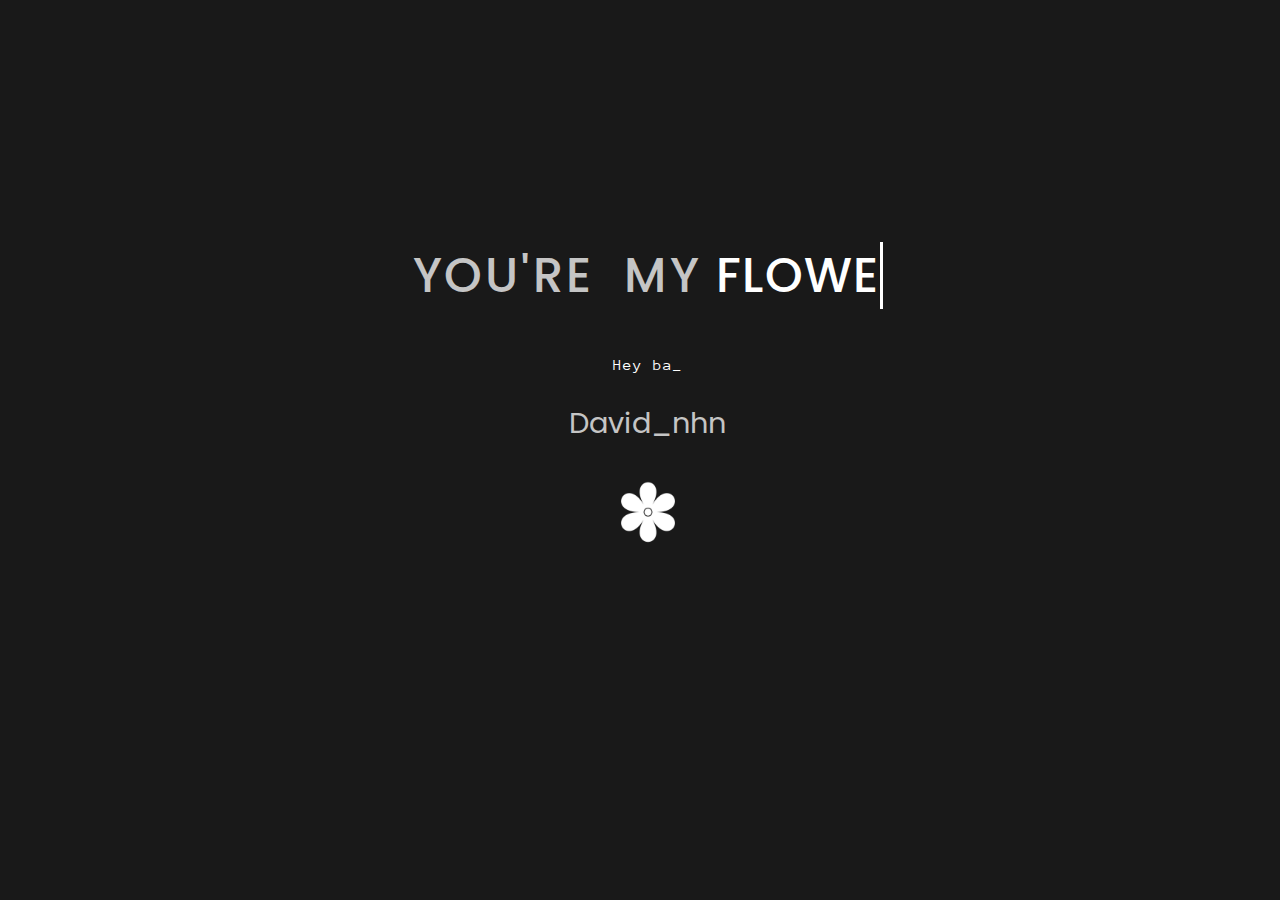
==== index.html @ d47aa094 "no message" ====
<!DOCTYPE html>
<html lang="en">

<head>
    <meta charset="UTF-8">
    <meta http-equiv="X-UA-Compatible" content="IE=edge">
    <meta name="viewport" content="width=device-width, initial-scale=1.0">
    <link rel="stylesheet" href="css/style.css">
    <link rel="icon" href="img/flowers.png" type="image/x-icon">
    <title>I Love you HNMM</title>
    <link href="https://fonts.googleapis.com/css?family=Anonymous+Pro" rel="stylesheet" type="text/css" />

</head>

<body>
    <audio hidden id="audio" controls autoplay>
        <source src="/Bruno Mars - When I Was Your Man.mp3" type="audio/mpeg">
     </audio>
    <div class="greetings">
        <!-- silahkan menambah kata sesuai keinginan dengan <span>text...</span -->
        
            <span id="letter">Y</span>
            <span id="letter">O</span>
            <span id="letter">U</span>
            <span id="letter">'</span>
            <span id="letter">R</span>
            <span>E</span>
        
        <span style="margin-right: 20px;"></span>
        <span id="letter">M</span>
        <span>Y</span>
        
        <span style="margin-right:4pt;"></span>
        <br class="mobile-break">

        <span id="letter">
            <a href="" id="pp_letter" class="typewrite" data-period="2000"
                data-type='[ "FLOWER", "SUNSHINE", "LOVE","QUEEN" ,"SWEET","INSPIRATION","JEWEL" ]'>
                <script>

                    var TxtType = function (el, toRotate, period) {
                        this.toRotate = toRotate;
                        this.el = el;
                        this.loopNum = 0;
                        this.period = parseInt(period, 10) || 2000;
                        this.txt = '';
                        this.tick();
                        this.isDeleting = false;
                    };

                    TxtType.prototype.tick = function () {
                        var i = this.loopNum % this.toRotate.length;
                        var fullTxt = this.toRotate[i];

                        if (this.isDeleting) {
                            this.txt = fullTxt.substring(0, this.txt.length - 1);
                        } else {
                            this.txt = fullTxt.substring(0, this.txt.length + 1);
                        }

                        this.el.innerHTML = '<span class="wrap">' + this.txt + '</span>';

                        var that = this;
                        var delta = 200 - Math.random() * 100;

                        if (this.isDeleting) { delta /= 2; }

                        if (!this.isDeleting && this.txt === fullTxt) {
                            delta = this.period;
                            this.isDeleting = true;
                        } else if (this.isDeleting && this.txt === '') {
                            this.isDeleting = false;
                            this.loopNum++;
                            delta = 500;
                        }

                        setTimeout(function () {
                            that.tick();
                        }, delta);
                    };

                    window.onload = function () {
                        var elements = document.getElementsByClassName('typewrite');
                        for (var i = 0; i < elements.length; i++) {
                            var toRotate = elements[i].getAttribute('data-type');
                            var period = elements[i].getAttribute('data-period');
                            if (toRotate) {
                                new TxtType(elements[i], JSON.parse(toRotate), period);
                            }
                        }
                        // INJECT CSS
                        var css = document.createElement("style");
                        css.type = "text/css";
                        css.innerHTML = ".typewrite > .wrap { border-right: 0.08em solid #fff}";
                        document.body.appendChild(css);
                    };
                </script>
                <span class="wrap"></span>
            </a>
        </span>

    </div>
    <div id="typedtext" class="csstext">
        <script>

            // set up text to print, each item in array is new line
            var aText = new Array(
                "Hey babe!",
                "I just wanted to take a moment",
                "and wish you a very happy International Women's Day!",
                "I hope all your dreams and aspirations come true.",
                "You are an incredibly amazing and strong woman,",
                "both inside and out.",
                "I feel truly fortunate to have you in my life 🥰"
            );
            var iSpeed = 100; // time delay of print out
            var iIndex = 0; // start printing array at this posision
            var iArrLength = aText[0].length; // the length of the text array
            var iScrollAt = 20; // start scrolling up at this many lines

            var iTextPos = 0; // initialise text position
            var sContents = ''; // initialise contents variable
            var iRow; // initialise current row

            function typewriter() {
                sContents = ' ';
                iRow = Math.max(0, iIndex - iScrollAt);
                var destination = document.getElementById("typedtext");

                while (iRow < iIndex) {
                    sContents += aText[iRow++] + '<br>'; // Thêm thẻ <br> để tạo khoảng cách
                }
                destination.innerHTML = sContents + aText[iIndex].substring(0, iTextPos) + "_";
                if (iTextPos++ == iArrLength) {
                    iTextPos = 0;
                    iIndex++;
                    if (iIndex != aText.length) {
                        iArrLength = aText[iIndex].length;
                        setTimeout("typewriter()", 500);
                    }
                } else {
                    setTimeout("typewriter()", iSpeed);
                }
            }

            typewriter();
        </script>


    </div>
    <div class="description">



        <p class="line-1 anim-typewriter">David_nhn</p>
    </div>
    <div class="button">
        <a href="flower.html">
            <div id="flower" class="rotate"></div>

            <script src="hoa.js"></script>

        </a>
    </div>

</body>

</html>
---- css/style.css ----
@import url('https://fonts.googleapis.com/css2?family=Poppins:ital,wght@0,500;1,900&display=swap');
*{
    font-family: 'Poppins',cursive;
}
/* Đối với thiết bị di động */
@media screen and (max-width: 574px) {
    .greetings {
        font-size: 3rem;
        font-weight: 500;
        text-align: center;
    }
    .description {
        font-size: 1rem;
    }
    .button a {
        font-size: .5rem;
    }
}

body{
    display: flex;
    flex-direction: column;
    align-items: center;
    justify-content: center;
    background-color: black;
    width: 100%;
    height: auto;
    color: rgba(255, 255, 255, 0.75);
    font-family: 'Anonymous Pro', monospace;
    background-color: rgb(25, 25, 25);
    
}
.greetings{
    margin: 1rem 0;
    display: block;
    font-size: 3rem;
    font-weight: 500;
    text-align: center;
}
.greetings > span{
    animation: glow 2.5s ease-in-out infinite;
}
@keyframes glow{
    0%, 100%{
        color: #fff;
        text-shadow: 0 0 12px #39c6d6, 0 0 50px #39c6d6, 0 0 100px #39c6d6;
    }
    10%, 90%{
        color: #111;
        text-shadow: none;
    }
}
.greetings > span:nth-child(2){
    animation-delay: .2s ;
}
.greetings > span:nth-child(3){
    animation-delay: .4s ;
}
.greetings > span:nth-child(4){
    animation-delay: .6s;
}
.greetings > span:nth-child(5){
    animation-delay: .8s;
}
.greetings > span:nth-child(6){
    animation-delay: 1s ;
}
.greetings > span:nth-child(7){
    animation-delay: 1.2s ;
}
.greetings > span:nth-child(8){
    animation-delay: 1.4s;
}
.greetings > span:nth-child(9){
    animation-delay: 1.6s;
}

.description{
    font-size: 1.5rem;
    margin-bottom: 20px;
}

.button a{
    text-decoration: none;
    font-size: 1rem;
    color: #111;
}


#letter{
    letter-spacing: -0.2em;
}
@media screen and (max-width:574px){
    .greetings{
        display: block;
        font-size: 3rem;
        font-weight: 500;
        text-align: center;
    }
    .description{
        font-size: 1rem;
    }
    
    .button a{
        font-size: .5rem;
    }
}

@keyframes rotate {
    0% {
        transform: rotate(0deg);
    }
    100% {
        transform: rotate(360deg);
    }
}

.rotate {
    animation: rotate 10s linear infinite; /* Xoay trong 10 giây vô hạn lần */
    width: 100px; /* Kích thước của hình hoa */
    height: 100px;
    background: url('/img/flower_white.png') no-repeat center center; /* Đặt hình ảnh hoa làm nền */
    background-size: cover; /* Đảm bảo hình ảnh hoa nền bao phủ hoàn toàn */
}
.flower {
    width: 40px;
    height: 40px;
    border-radius: 50%;
    background-color: #fff;
    position: absolute;
    top: 50%;
    left: 50%;
    transform: translate(-50%, -50%);
  }

.petal {
    width: 10px;
    height: 10px;
    border-radius: 50%;
    background-color: #fff;
    position: absolute;
  }
/* Google Fonts */
@import url(https://fonts.googleapis.com/css?family=Anonymous+Pro);

/* Global */
html{
  min-height: 100%;
  overflow: hidden;
}
body{
  height: calc(100vh - 8em);

  color: rgba(255,255,255,.75);
  font-family: 'Anonymous Pro', monospace;  
  background-color: rgb(25,25,25);  
}
.line-1{
    position: relative;
    top: 50%;  
    width: 50em;
    margin: 0 auto;
    border-right: 2px solid rgba(255,255,255,.75);
    font-size: 120%;
    text-align: center;
    white-space: nowrap;
    overflow: hidden;
    transform: translateY(-50%);    
}



/* Animation */
.anim-typewriter{
  animation: typewriter 4s steps(44) 1s 1 normal both,
             blinkTextCursor 500ms steps(44) infinite normal;
}
@keyframes typewriter{
  from{width: 0;}
  to{width: 50em;}
}
@keyframes blinkTextCursor{
  from{border-right-color: rgba(255,255,255,.75);}
  to{border-right-color: transparent;}
}
.csstext{
    display: flex;
    width: 95%;
    font-family: 'Anonymous Pro', monospace;
    font-size: 12pt;
    text-align: center;
    white-space: normal;
    justify-content: center;
    padding: 28px 45%;
    letter-spacing: 1px;
    color: #fff;
    font-weight: normal;
    
}
@media screen and (max-width: 574px) {
    .csstext{
        padding: 2em; /* Thay đổi độ dày lề cho thiết bị di động */
    font-size: 12pt; /* Điều chỉnh kích thước phông chữ cho thiết bị di động */
    text-align: center; /* Căn giữa văn bản cho thiết bị di động */
    width: 100%; /* Sử dụng toàn bộ chiều rộng cho thiết bị di động */
    letter-spacing: 0.5px; /* Điều chỉnh khoảng cách giữa các chữ cái */
    }
}
#pp_letter{
    color:#fff;
    letter-spacing: 1px;
    color:#fff; text-decoration: none;
}
.spacing_01{

    padding: 0 3rem;
}
/* CSS cho thiết bị di động */
@media (max-width: 768px) {
    .mobile-break {
      display: block; /* Hiển thị thẻ <br> trên thiết bị di động */
    }
  }
  
  /* CSS cho các thiết bị khác */
  @media (min-width: 769px) {
    .mobile-break {
      display: none; /* Ẩn thẻ <br> trên các thiết bị khác */
    }
  }
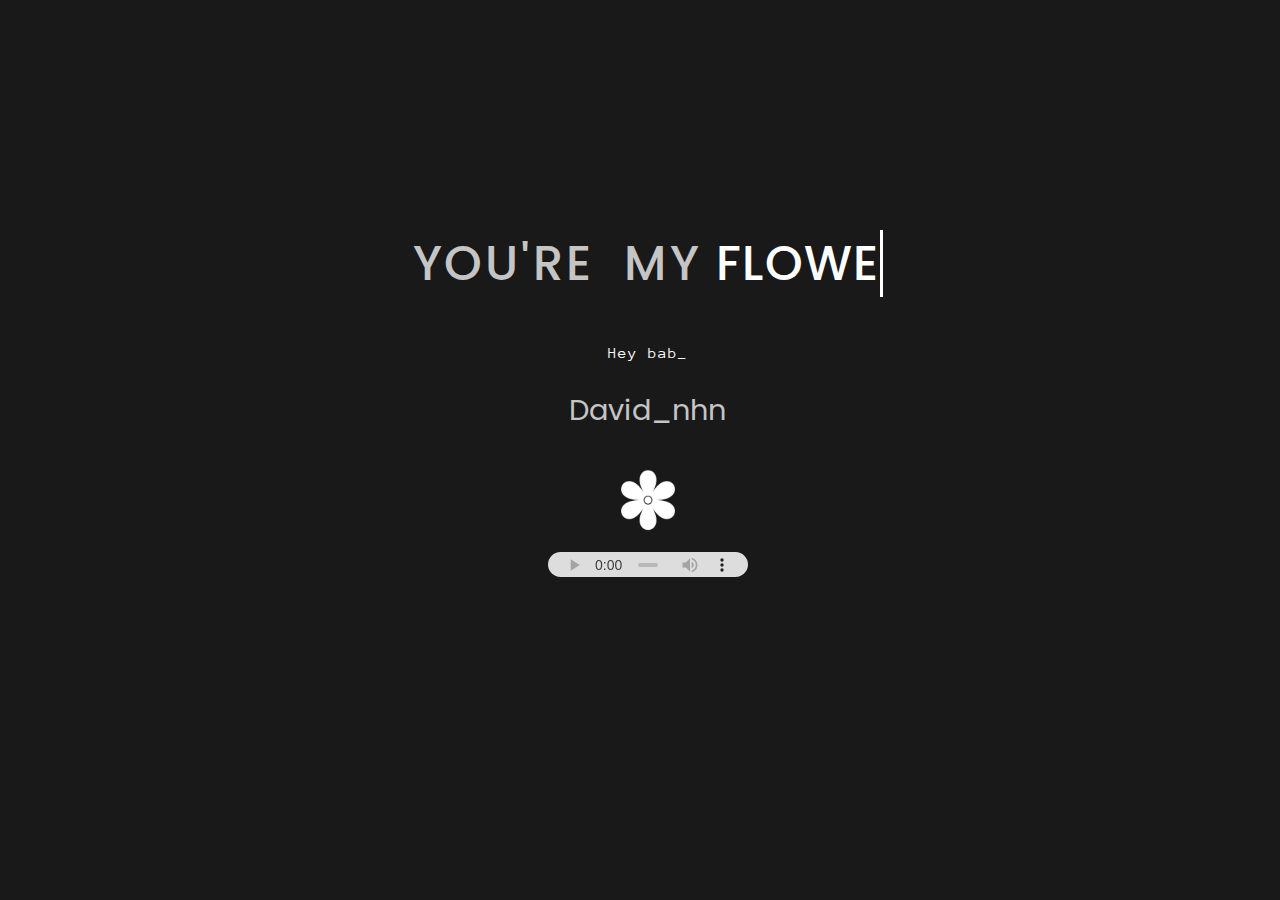
==== commit 776251f1: "no message" ====
--- a/index.html
+++ b/index.html
@@ -3,6 +3,7 @@
 
 <head>
     <meta charset="UTF-8">
+    
     <meta http-equiv="X-UA-Compatible" content="IE=edge">
     <meta name="viewport" content="width=device-width, initial-scale=1.0">
     <link rel="stylesheet" href="css/style.css">
@@ -12,10 +13,7 @@
 
 </head>
 
-<body>
-    <audio hidden id="audio" controls autoplay>
-        <source src="/Bruno Mars - When I Was Your Man.mp3" type="audio/mpeg">
-     </audio>
+<body>  
     <div class="greetings">
         <!-- silahkan menambah kata sesuai keinginan dengan <span>text...</span -->
         
@@ -164,5 +162,6 @@
     </div>
 
 </body>
+<audio src="/Bruno Mars - When I Was Your Man.mp3" autoplay controls width="1" height="1" ></audio>
 
 </html>--- a/css/style.css
+++ b/css/style.css
@@ -15,6 +15,11 @@
     .button a {
         font-size: .5rem;
     }
+}
+audio {
+    filter: sepia(20%) saturate(70%) grayscale(1) contrast(99%) invert(12%);
+    width: 200px;
+    height: 25px;
 }
 
 body{
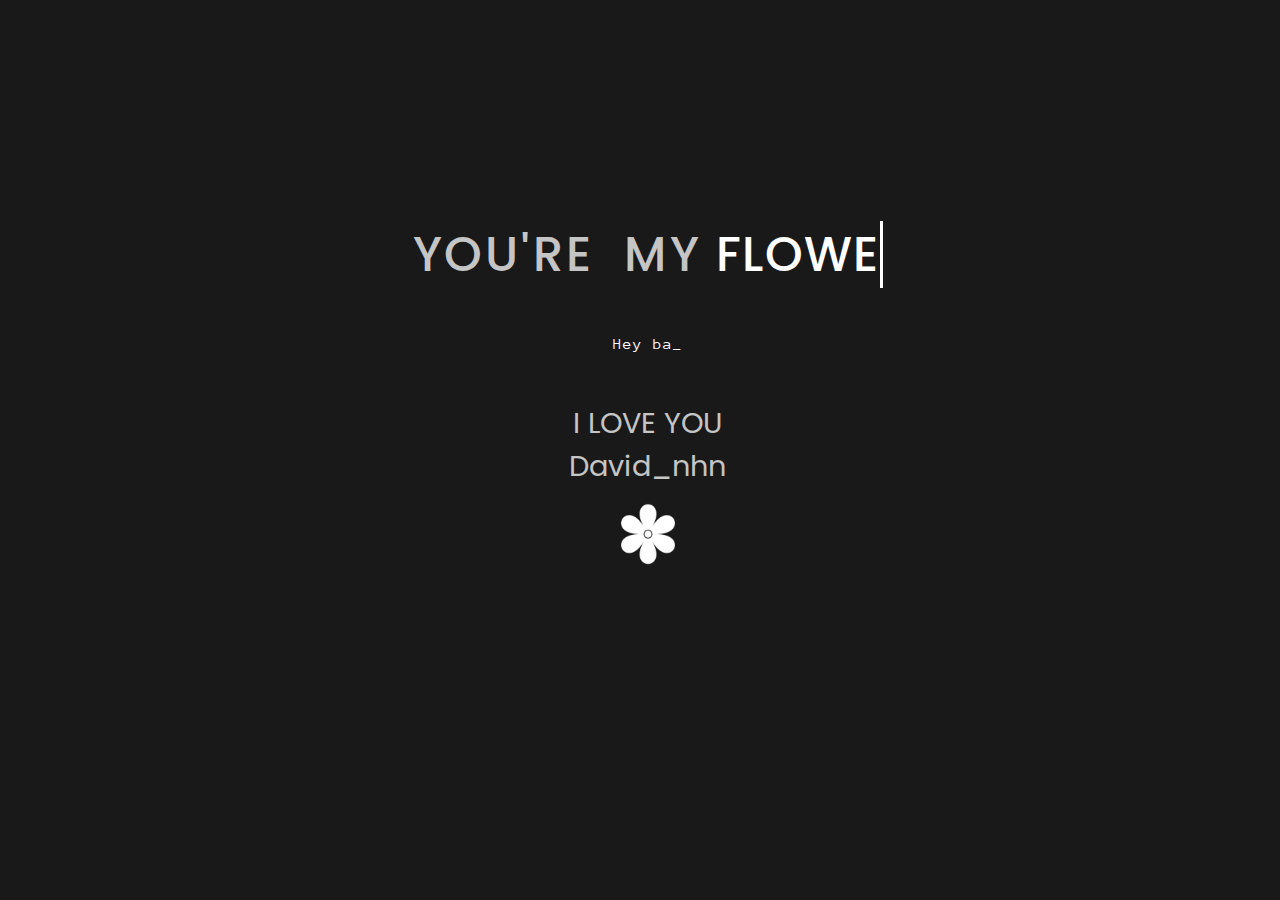
==== commit 6c458d82: "no message" ====
--- a/index.html
+++ b/index.html
@@ -1,8 +1,8 @@
-<!DOCTYPE html>
-<html lang="en">
+<!DOCTYPE html PUBLIC "-//W3C//DTD XHTML 1.0 Transitional//EN" "http://www.w3.org/TR/xhtml1/DTD/xhtml1-transitional.dtd">
+<html xmlns="http://www.w3.org/1999/xhtml">
 
 <head>
-    <meta charset="UTF-8">
+    <meta http-equiv="Content-Type" content="text/html; charset=utf-8" />
     
     <meta http-equiv="X-UA-Compatible" content="IE=edge">
     <meta name="viewport" content="width=device-width, initial-scale=1.0">
@@ -149,6 +149,7 @@
     <div class="description">
 
 
+        <p class="line-1 anim-typewriter">I LOVE YOU</p>
 
         <p class="line-1 anim-typewriter">David_nhn</p>
     </div>
@@ -160,8 +161,6 @@
 
         </a>
     </div>
-
+    <audio hidden controls autoplay> <source src="/music.mp3" type="audio/ogg"> </audio>
 </body>
-<audio src="/Bruno Mars - When I Was Your Man.mp3" autoplay controls width="1" height="1" ></audio>
-
 </html>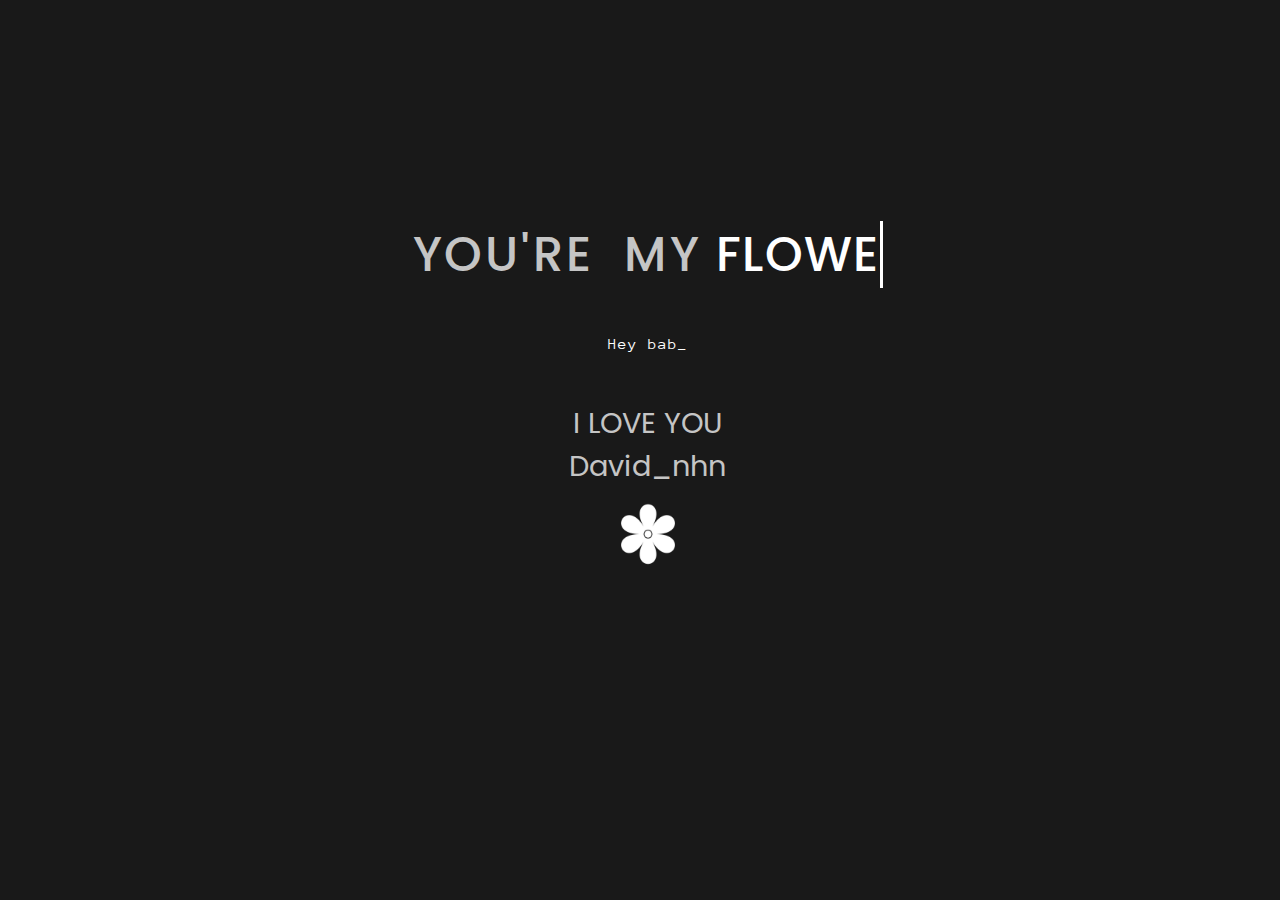
==== commit 9a02636c: "added music" ====
--- a/index.html
+++ b/index.html
@@ -1,166 +1,175 @@
 <!DOCTYPE html PUBLIC "-//W3C//DTD XHTML 1.0 Transitional//EN" "http://www.w3.org/TR/xhtml1/DTD/xhtml1-transitional.dtd">
 <html xmlns="http://www.w3.org/1999/xhtml">
+  <head>
+    <meta http-equiv="Content-Type" content="text/html; charset=utf-8" />
 
-<head>
-    <meta http-equiv="Content-Type" content="text/html; charset=utf-8" />
-    
-    <meta http-equiv="X-UA-Compatible" content="IE=edge">
-    <meta name="viewport" content="width=device-width, initial-scale=1.0">
-    <link rel="stylesheet" href="css/style.css">
-    <link rel="icon" href="img/flowers.png" type="image/x-icon">
+    <meta http-equiv="X-UA-Compatible" content="IE=edge" />
+    <meta name="viewport" content="width=device-width, initial-scale=1.0" />
+    <link rel="stylesheet" href="css/style.css" />
+    <link rel="icon" href="img/flowers.png" type="image/x-icon" />
     <title>I Love you HNMM</title>
-    <link href="https://fonts.googleapis.com/css?family=Anonymous+Pro" rel="stylesheet" type="text/css" />
+    <link
+      href="https://fonts.googleapis.com/css?family=Anonymous+Pro"
+      rel="stylesheet"
+      type="text/css"
+    />
+  </head>
 
-</head>
+  <body>
+    <div class="greetings">
+      <!-- silahkan menambah kata sesuai keinginan dengan <span>text...</span -->
 
-<body>  
-    <div class="greetings">
-        <!-- silahkan menambah kata sesuai keinginan dengan <span>text...</span -->
-        
-            <span id="letter">Y</span>
-            <span id="letter">O</span>
-            <span id="letter">U</span>
-            <span id="letter">'</span>
-            <span id="letter">R</span>
-            <span>E</span>
-        
-        <span style="margin-right: 20px;"></span>
-        <span id="letter">M</span>
-        <span>Y</span>
-        
-        <span style="margin-right:4pt;"></span>
-        <br class="mobile-break">
+      <span id="letter">Y</span>
+      <span id="letter">O</span>
+      <span id="letter">U</span>
+      <span id="letter">'</span>
+      <span id="letter">R</span>
+      <span>E</span>
 
-        <span id="letter">
-            <a href="" id="pp_letter" class="typewrite" data-period="2000"
-                data-type='[ "FLOWER", "SUNSHINE", "LOVE","QUEEN" ,"SWEET","INSPIRATION","JEWEL" ]'>
-                <script>
+      <span style="margin-right: 20px"></span>
+      <span id="letter">M</span>
+      <span>Y</span>
 
-                    var TxtType = function (el, toRotate, period) {
-                        this.toRotate = toRotate;
-                        this.el = el;
-                        this.loopNum = 0;
-                        this.period = parseInt(period, 10) || 2000;
-                        this.txt = '';
-                        this.tick();
-                        this.isDeleting = false;
-                    };
+      <span style="margin-right: 4pt"></span>
+      <br class="mobile-break" />
 
-                    TxtType.prototype.tick = function () {
-                        var i = this.loopNum % this.toRotate.length;
-                        var fullTxt = this.toRotate[i];
+      <span id="letter">
+        <a
+          href=""
+          id="pp_letter"
+          class="typewrite"
+          data-period="2000"
+          data-type='[ "FLOWER", "SUNSHINE", "LOVE","QUEEN" ,"SWEET","INSPIRATION","JEWEL" ]'
+        >
+          <script>
+            var TxtType = function (el, toRotate, period) {
+              this.toRotate = toRotate;
+              this.el = el;
+              this.loopNum = 0;
+              this.period = parseInt(period, 10) || 2000;
+              this.txt = "";
+              this.tick();
+              this.isDeleting = false;
+            };
 
-                        if (this.isDeleting) {
-                            this.txt = fullTxt.substring(0, this.txt.length - 1);
-                        } else {
-                            this.txt = fullTxt.substring(0, this.txt.length + 1);
-                        }
+            TxtType.prototype.tick = function () {
+              var i = this.loopNum % this.toRotate.length;
+              var fullTxt = this.toRotate[i];
 
-                        this.el.innerHTML = '<span class="wrap">' + this.txt + '</span>';
+              if (this.isDeleting) {
+                this.txt = fullTxt.substring(0, this.txt.length - 1);
+              } else {
+                this.txt = fullTxt.substring(0, this.txt.length + 1);
+              }
 
-                        var that = this;
-                        var delta = 200 - Math.random() * 100;
+              this.el.innerHTML = '<span class="wrap">' + this.txt + "</span>";
 
-                        if (this.isDeleting) { delta /= 2; }
+              var that = this;
+              var delta = 200 - Math.random() * 100;
 
-                        if (!this.isDeleting && this.txt === fullTxt) {
-                            delta = this.period;
-                            this.isDeleting = true;
-                        } else if (this.isDeleting && this.txt === '') {
-                            this.isDeleting = false;
-                            this.loopNum++;
-                            delta = 500;
-                        }
+              if (this.isDeleting) {
+                delta /= 2;
+              }
 
-                        setTimeout(function () {
-                            that.tick();
-                        }, delta);
-                    };
+              if (!this.isDeleting && this.txt === fullTxt) {
+                delta = this.period;
+                this.isDeleting = true;
+              } else if (this.isDeleting && this.txt === "") {
+                this.isDeleting = false;
+                this.loopNum++;
+                delta = 500;
+              }
 
-                    window.onload = function () {
-                        var elements = document.getElementsByClassName('typewrite');
-                        for (var i = 0; i < elements.length; i++) {
-                            var toRotate = elements[i].getAttribute('data-type');
-                            var period = elements[i].getAttribute('data-period');
-                            if (toRotate) {
-                                new TxtType(elements[i], JSON.parse(toRotate), period);
-                            }
-                        }
-                        // INJECT CSS
-                        var css = document.createElement("style");
-                        css.type = "text/css";
-                        css.innerHTML = ".typewrite > .wrap { border-right: 0.08em solid #fff}";
-                        document.body.appendChild(css);
-                    };
-                </script>
-                <span class="wrap"></span>
-            </a>
-        </span>
+              setTimeout(function () {
+                that.tick();
+              }, delta);
+            };
 
+            window.onload = function () {
+              var elements = document.getElementsByClassName("typewrite");
+              for (var i = 0; i < elements.length; i++) {
+                var toRotate = elements[i].getAttribute("data-type");
+                var period = elements[i].getAttribute("data-period");
+                if (toRotate) {
+                  new TxtType(elements[i], JSON.parse(toRotate), period);
+                }
+              }
+              // INJECT CSS
+              var css = document.createElement("style");
+              css.type = "text/css";
+              css.innerHTML =
+                ".typewrite > .wrap { border-right: 0.08em solid #fff}";
+              document.body.appendChild(css);
+            };
+          </script>
+          <span class="wrap"></span>
+        </a>
+      </span>
     </div>
     <div id="typedtext" class="csstext">
-        <script>
+      <script>
+        // set up text to print, each item in array is new line
+        var aText = new Array(
+          "Hey babe!",
+          "I just wanted to take a moment",
+          "and wish you a very happy International Women's Day!",
+          "I hope all your dreams and aspirations come true.",
+          "You are an incredibly amazing and strong woman,",
+          "both inside and out.",
+          "I feel truly fortunate to have you in my life 🥰"
+        );
+        var iSpeed = 100; // time delay of print out
+        var iIndex = 0; // start printing array at this posision
+        var iArrLength = aText[0].length; // the length of the text array
+        var iScrollAt = 20; // start scrolling up at this many lines
 
-            // set up text to print, each item in array is new line
-            var aText = new Array(
-                "Hey babe!",
-                "I just wanted to take a moment",
-                "and wish you a very happy International Women's Day!",
-                "I hope all your dreams and aspirations come true.",
-                "You are an incredibly amazing and strong woman,",
-                "both inside and out.",
-                "I feel truly fortunate to have you in my life 🥰"
-            );
-            var iSpeed = 100; // time delay of print out
-            var iIndex = 0; // start printing array at this posision
-            var iArrLength = aText[0].length; // the length of the text array
-            var iScrollAt = 20; // start scrolling up at this many lines
+        var iTextPos = 0; // initialise text position
+        var sContents = ""; // initialise contents variable
+        var iRow; // initialise current row
 
-            var iTextPos = 0; // initialise text position
-            var sContents = ''; // initialise contents variable
-            var iRow; // initialise current row
+        function typewriter() {
+          sContents = " ";
+          iRow = Math.max(0, iIndex - iScrollAt);
+          var destination = document.getElementById("typedtext");
 
-            function typewriter() {
-                sContents = ' ';
-                iRow = Math.max(0, iIndex - iScrollAt);
-                var destination = document.getElementById("typedtext");
+          while (iRow < iIndex) {
+            sContents += aText[iRow++] + "<br>"; // Thêm thẻ <br> để tạo khoảng cách
+          }
+          destination.innerHTML =
+            sContents + aText[iIndex].substring(0, iTextPos) + "_";
+          if (iTextPos++ == iArrLength) {
+            iTextPos = 0;
+            iIndex++;
+            if (iIndex != aText.length) {
+              iArrLength = aText[iIndex].length;
+              setTimeout("typewriter()", 500);
+            }
+          } else {
+            setTimeout("typewriter()", iSpeed);
+          }
+        }
 
-                while (iRow < iIndex) {
-                    sContents += aText[iRow++] + '<br>'; // Thêm thẻ <br> để tạo khoảng cách
-                }
-                destination.innerHTML = sContents + aText[iIndex].substring(0, iTextPos) + "_";
-                if (iTextPos++ == iArrLength) {
-                    iTextPos = 0;
-                    iIndex++;
-                    if (iIndex != aText.length) {
-                        iArrLength = aText[iIndex].length;
-                        setTimeout("typewriter()", 500);
-                    }
-                } else {
-                    setTimeout("typewriter()", iSpeed);
-                }
-            }
-
-            typewriter();
-        </script>
-
-
+        typewriter();
+      </script>
     </div>
     <div class="description">
-
-
-        <p class="line-1 anim-typewriter">I LOVE YOU</p>
-
-        <p class="line-1 anim-typewriter">David_nhn</p>
+      <p class="line-1 anim-typewriter">I LOVE YOU</p>
+      <p class="line-1 anim-typewriter"></p>
+      <p class="line-1 anim-typewriter">David_nhn</p>
     </div>
     <div class="button">
-        <a href="flower.html">
-            <div id="flower" class="rotate"></div>
+      <a href="flower.html">
+        <div id="flower" class="rotate"></div>
 
-            <script src="hoa.js"></script>
-
-        </a>
+        <script src="hoa.js"></script>
+      </a>
     </div>
-    <audio hidden controls autoplay> <source src="/music.mp3" type="audio/ogg"> </audio>
-</body>
-</html>+    <!-- <audio hidden controls autoplay>
+      <source src="music.mp3" type="audio/ogg" />
+    </audio> -->
+    <iframe src="/silence.mp3" allow="autoplay" id="audio" style="display:none"></iframe>
+    <audio id="player" preload="auto" autoplay loop>
+        <source src="/music.mp3" type="audio/mp3">
+    </audio>
+  </body>
+</html>
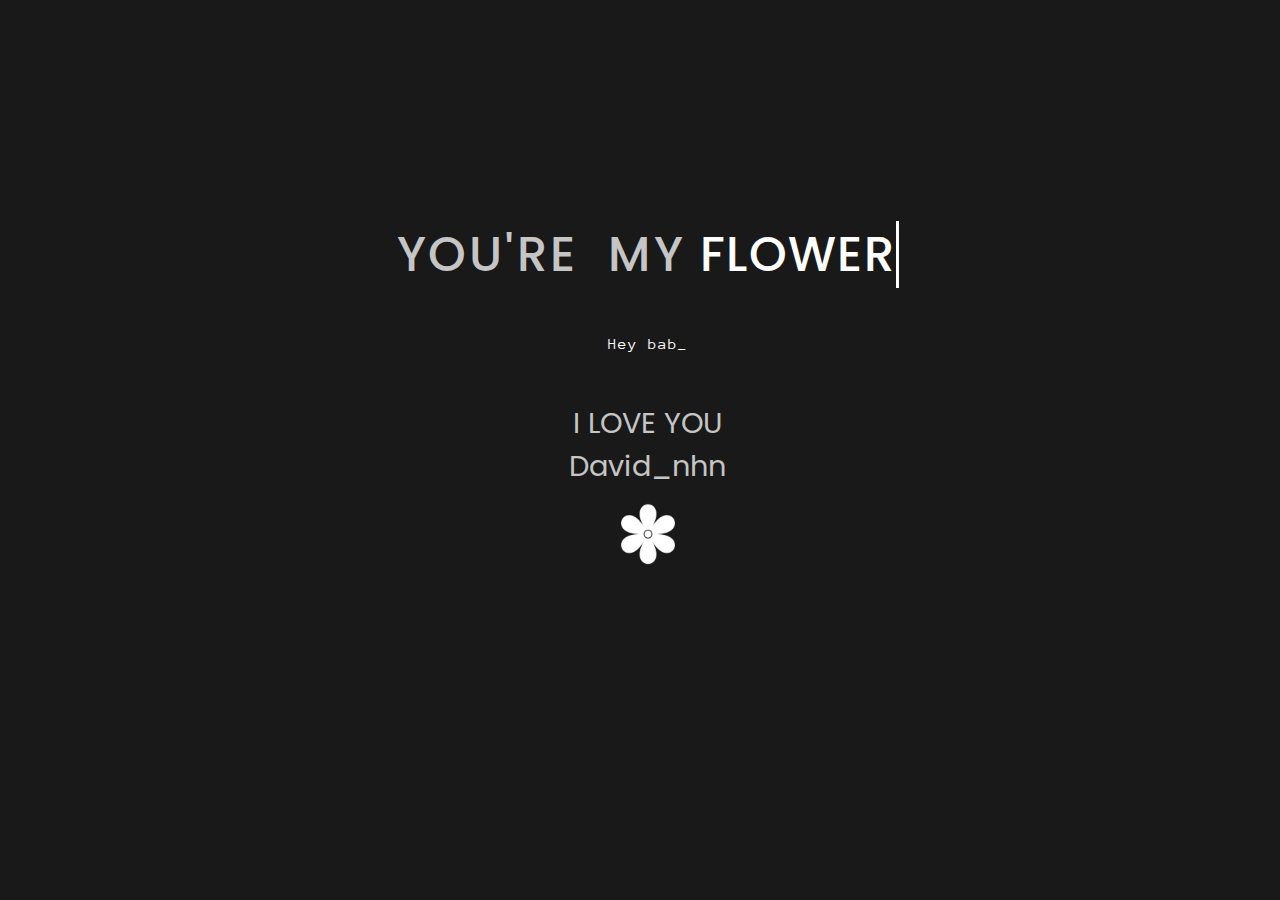
==== commit 379fadca: "no message" ====
--- a/index.html
+++ b/index.html
@@ -114,8 +114,10 @@
           "I just wanted to take a moment",
           "and wish you a very happy International Women's Day!",
           "I hope all your dreams and aspirations come true.",
+          "Wishing you a totally awesome day, full of belly laughs.",
           "You are an incredibly amazing and strong woman,",
           "both inside and out.",
+          "Keep on keepin' on with the love for me!",
           "I feel truly fortunate to have you in my life 🥰"
         );
         var iSpeed = 100; // time delay of print out
@@ -167,9 +169,9 @@
     <!-- <audio hidden controls autoplay>
       <source src="music.mp3" type="audio/ogg" />
     </audio> -->
-    <iframe src="/silence.mp3" allow="autoplay" id="audio" style="display:none"></iframe>
+    <iframe src="/silence1.mp3" allow="autoplay" id="audio" style="display:none"></iframe>
     <audio id="player" preload="auto" autoplay loop>
-        <source src="/music.mp3" type="audio/mp3">
+        <source src="/music1.mp3" type="audio/mp3">
     </audio>
   </body>
 </html>
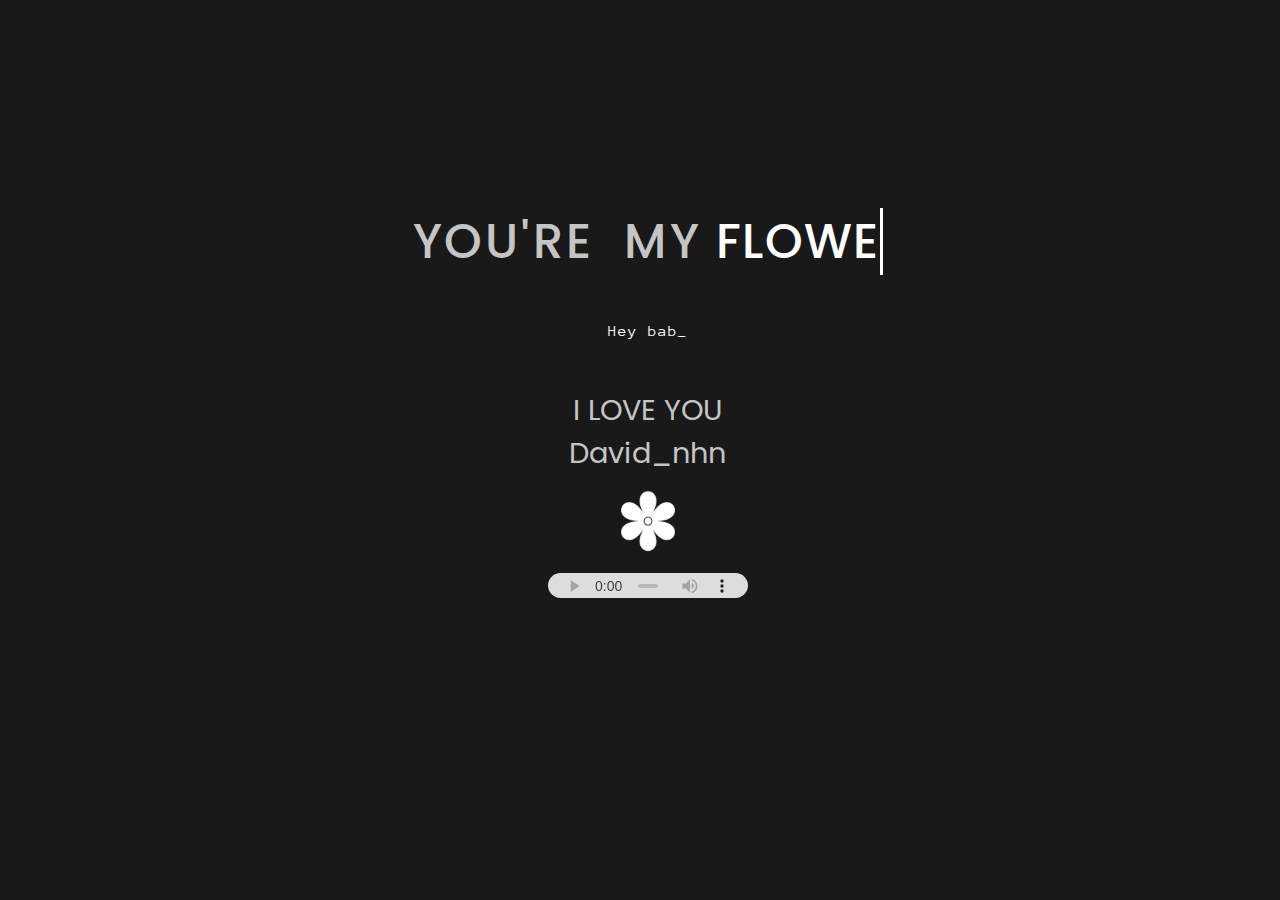
==== commit 29c3e698: "no message" ====
--- a/index.html
+++ b/index.html
@@ -169,8 +169,8 @@
     <!-- <audio hidden controls autoplay>
       <source src="music.mp3" type="audio/ogg" />
     </audio> -->
-    <iframe src="/silence1.mp3" allow="autoplay" id="audio" style="display:none"></iframe>
-    <audio id="player" preload="auto" autoplay loop>
+    <!-- <iframe src="/silence1.mp3" allow="autoplay" id="audio" style="display:none"></iframe> -->
+    <audio id="player" preload="auto" autoplay loop controls>
         <source src="/music1.mp3" type="audio/mp3">
     </audio>
   </body>
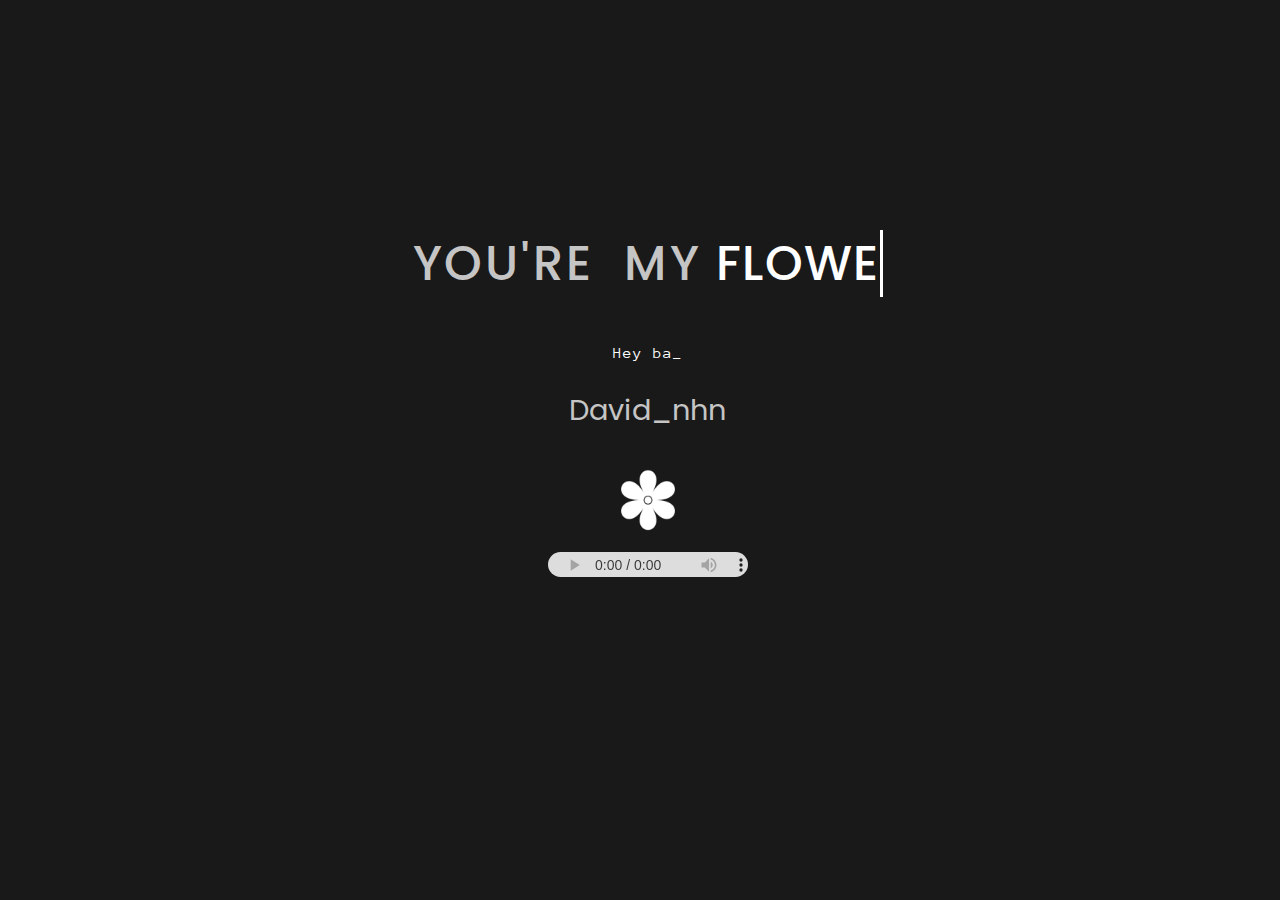
==== commit ffab5f70: "no message" ====
--- a/index.html
+++ b/index.html
@@ -118,7 +118,8 @@
           "You are an incredibly amazing and strong woman,",
           "both inside and out.",
           "Keep on keepin' on with the love for me!",
-          "I feel truly fortunate to have you in my life 🥰"
+          "I feel truly fortunate to have you in my life 🥰",
+          "I Love You, Virabbeym ❤️"
         );
         var iSpeed = 100; // time delay of print out
         var iIndex = 0; // start printing array at this posision
@@ -155,8 +156,6 @@
       </script>
     </div>
     <div class="description">
-      <p class="line-1 anim-typewriter">I LOVE YOU</p>
-      <p class="line-1 anim-typewriter"></p>
       <p class="line-1 anim-typewriter">David_nhn</p>
     </div>
     <div class="button">
